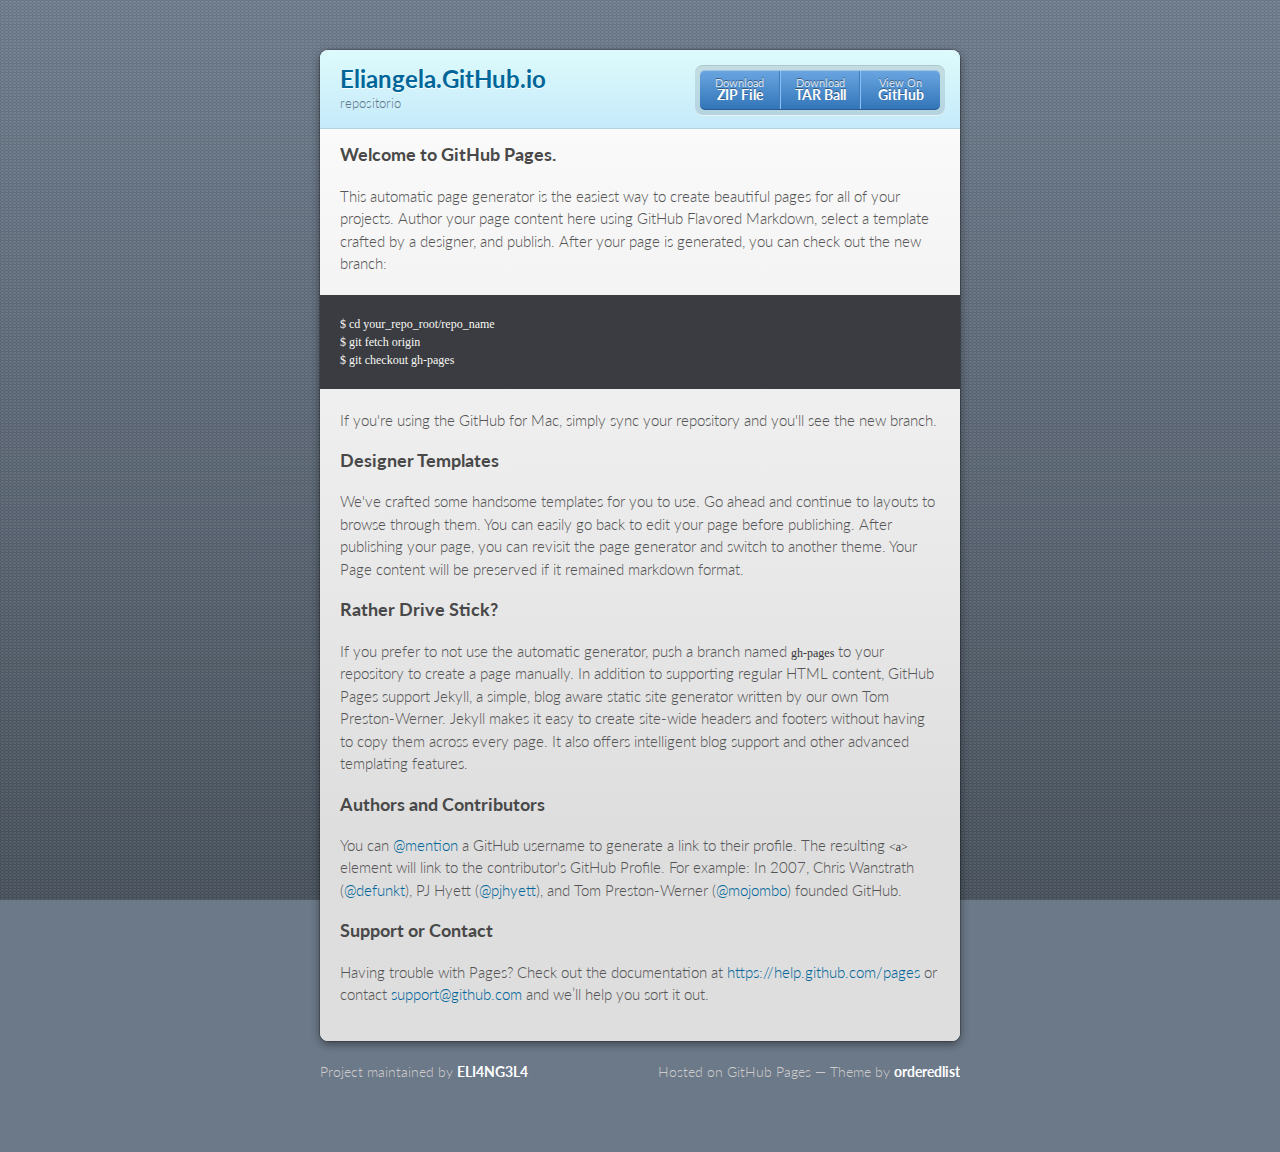
==== index.html @ 1dc60b2e "Create gh-pages branch via GitHub" ====
<!doctype html>
<html>
  <head>
    <meta charset="utf-8">
    <meta http-equiv="X-UA-Compatible" content="chrome=1">
    <title>Eliangela.GitHub.io by ELI4NG3L4</title>

    <link rel="stylesheet" href="stylesheets/styles.css">
    <link rel="stylesheet" href="stylesheets/pygment_trac.css">
    <script src="javascripts/scale.fix.js"></script>
    <meta name="viewport" content="width=device-width, initial-scale=1, user-scalable=no">

    <!--[if lt IE 9]>
    <script src="//html5shiv.googlecode.com/svn/trunk/html5.js"></script>
    <![endif]-->
  </head>
  <body>
    <div class="wrapper">
      <header>
        <h1>Eliangela.GitHub.io</h1>
        <p>repositorio</p>
        <p class="view"><a href="https://github.com/ELI4NG3L4/eliangela.github.io">View the Project on GitHub <small>ELI4NG3L4/eliangela.github.io</small></a></p>
        <ul>
          <li><a href="https://github.com/ELI4NG3L4/eliangela.github.io/zipball/master">Download <strong>ZIP File</strong></a></li>
          <li><a href="https://github.com/ELI4NG3L4/eliangela.github.io/tarball/master">Download <strong>TAR Ball</strong></a></li>
          <li><a href="https://github.com/ELI4NG3L4/eliangela.github.io">View On <strong>GitHub</strong></a></li>
        </ul>
      </header>
      <section>
        <h3>
<a id="welcome-to-github-pages" class="anchor" href="#welcome-to-github-pages" aria-hidden="true"><span class="octicon octicon-link"></span></a>Welcome to GitHub Pages.</h3>

<p>This automatic page generator is the easiest way to create beautiful pages for all of your projects. Author your page content here using GitHub Flavored Markdown, select a template crafted by a designer, and publish. After your page is generated, you can check out the new branch:</p>

<pre><code>$ cd your_repo_root/repo_name
$ git fetch origin
$ git checkout gh-pages
</code></pre>

<p>If you're using the GitHub for Mac, simply sync your repository and you'll see the new branch.</p>

<h3>
<a id="designer-templates" class="anchor" href="#designer-templates" aria-hidden="true"><span class="octicon octicon-link"></span></a>Designer Templates</h3>

<p>We've crafted some handsome templates for you to use. Go ahead and continue to layouts to browse through them. You can easily go back to edit your page before publishing. After publishing your page, you can revisit the page generator and switch to another theme. Your Page content will be preserved if it remained markdown format.</p>

<h3>
<a id="rather-drive-stick" class="anchor" href="#rather-drive-stick" aria-hidden="true"><span class="octicon octicon-link"></span></a>Rather Drive Stick?</h3>

<p>If you prefer to not use the automatic generator, push a branch named <code>gh-pages</code> to your repository to create a page manually. In addition to supporting regular HTML content, GitHub Pages support Jekyll, a simple, blog aware static site generator written by our own Tom Preston-Werner. Jekyll makes it easy to create site-wide headers and footers without having to copy them across every page. It also offers intelligent blog support and other advanced templating features.</p>

<h3>
<a id="authors-and-contributors" class="anchor" href="#authors-and-contributors" aria-hidden="true"><span class="octicon octicon-link"></span></a>Authors and Contributors</h3>

<p>You can <a href="https://github.com/blog/821" class="user-mention">@mention</a> a GitHub username to generate a link to their profile. The resulting <code>&lt;a&gt;</code> element will link to the contributor's GitHub Profile. For example: In 2007, Chris Wanstrath (<a href="https://github.com/defunkt" class="user-mention">@defunkt</a>), PJ Hyett (<a href="https://github.com/pjhyett" class="user-mention">@pjhyett</a>), and Tom Preston-Werner (<a href="https://github.com/mojombo" class="user-mention">@mojombo</a>) founded GitHub.</p>

<h3>
<a id="support-or-contact" class="anchor" href="#support-or-contact" aria-hidden="true"><span class="octicon octicon-link"></span></a>Support or Contact</h3>

<p>Having trouble with Pages? Check out the documentation at <a href="https://help.github.com/pages">https://help.github.com/pages</a> or contact <a href="mailto:support@github.com">support@github.com</a> and we’ll help you sort it out.</p>
      </section>
    </div>
    <footer>
      <p>Project maintained by <a href="https://github.com/ELI4NG3L4">ELI4NG3L4</a></p>
      <p>Hosted on GitHub Pages &mdash; Theme by <a href="https://github.com/orderedlist">orderedlist</a></p>
    </footer>
    <!--[if !IE]><script>fixScale(document);</script><![endif]-->
    
  </body>
</html>
---- stylesheets/styles.css ----
@import url(https://fonts.googleapis.com/css?family=Lato:300italic,700italic,300,700);
html {
  background: #6C7989;
  background: #6c7989 -webkit-gradient(linear, 50% 0%, 50% 100%, color-stop(0%, #6c7989), color-stop(100%, #434b55)) fixed;
  background: #6c7989 -webkit-linear-gradient(#6c7989, #434b55) fixed;
  background: #6c7989 -moz-linear-gradient(#6c7989, #434b55) fixed;
  background: #6c7989 -o-linear-gradient(#6c7989, #434b55) fixed;
  background: #6c7989 -ms-linear-gradient(#6c7989, #434b55) fixed;
  background: #6c7989 linear-gradient(#6c7989, #434b55) fixed;
}

body {
  padding: 50px 0;
  margin: 0;
  font: 14px/1.5 Lato, "Helvetica Neue", Helvetica, Arial, sans-serif;
  color: #555;
  font-weight: 300;
  background: url('[data-uri]') fixed;
}

.wrapper {
  width: 640px;
  margin: 0 auto;
  background: #DEDEDE;
  -webkit-border-radius: 8px;
  -moz-border-radius: 8px;
  -ms-border-radius: 8px;
  -o-border-radius: 8px;
  border-radius: 8px;
  -webkit-box-shadow: rgba(0, 0, 0, 0.2) 0 0 0 1px, rgba(0, 0, 0, 0.45) 0 3px 10px;
  -moz-box-shadow: rgba(0, 0, 0, 0.2) 0 0 0 1px, rgba(0, 0, 0, 0.45) 0 3px 10px;
  box-shadow: rgba(0, 0, 0, 0.2) 0 0 0 1px, rgba(0, 0, 0, 0.45) 0 3px 10px;
}

header, section, footer {
  display: block;
}

a {
  color: #069;
  text-decoration: none;
}

p {
  margin: 0 0 20px;
  padding: 0;
}

strong {
  color: #222;
  font-weight: 700;
}

header {
  -webkit-border-radius: 8px 8px 0 0;
  -moz-border-radius: 8px 8px 0 0;
  -ms-border-radius: 8px 8px 0 0;
  -o-border-radius: 8px 8px 0 0;
  border-radius: 8px 8px 0 0;
  background: #C6EAFA;
  background: -webkit-gradient(linear, 50% 0%, 50% 100%, color-stop(0%, #ddfbfc), color-stop(100%, #c6eafa));
  background: -webkit-linear-gradient(#ddfbfc, #c6eafa);
  background: -moz-linear-gradient(#ddfbfc, #c6eafa);
  background: -o-linear-gradient(#ddfbfc, #c6eafa);
  background: -ms-linear-gradient(#ddfbfc, #c6eafa);
  background: linear-gradient(#ddfbfc, #c6eafa);
  position: relative;
  padding: 15px 20px;
  border-bottom: 1px solid #B2D2E1;
}
header h1 {
  margin: 0;
  padding: 0;
  font-size: 24px;
  line-height: 1.2;
  color: #069;
  text-shadow: rgba(255, 255, 255, 0.9) 0 1px 0;
}
header.without-description h1 {
  margin: 10px 0;
}
header p {
  margin: 0;
  color: #61778B;
  width: 300px;
  font-size: 13px;
}
header p.view {
  display: none;
  font-weight: 700;
  text-shadow: rgba(255, 255, 255, 0.9) 0 1px 0;
  -webkit-font-smoothing: antialiased;
}
header p.view a {
  color: #06c;
}
header p.view small {
  font-weight: 400;
}
header ul {
  margin: 0;
  padding: 0;
  list-style: none;
  position: absolute;
  z-index: 1;
  right: 20px;
  top: 20px;
  height: 38px;
  padding: 1px 0;
  background: #5198DF;
  background: -webkit-gradient(linear, 50% 0%, 50% 100%, color-stop(0%, #77b9fb), color-stop(100%, #3782cd));
  background: -webkit-linear-gradient(#77b9fb, #3782cd);
  background: -moz-linear-gradient(#77b9fb, #3782cd);
  background: -o-linear-gradient(#77b9fb, #3782cd);
  background: -ms-linear-gradient(#77b9fb, #3782cd);
  background: linear-gradient(#77b9fb, #3782cd);
  border-radius: 5px;
  -webkit-box-shadow: inset rgba(255, 255, 255, 0.45) 0 1px 0, inset rgba(0, 0, 0, 0.2) 0 -1px 0;
  -moz-box-shadow: inset rgba(255, 255, 255, 0.45) 0 1px 0, inset rgba(0, 0, 0, 0.2) 0 -1px 0;
  box-shadow: inset rgba(255, 255, 255, 0.45) 0 1px 0, inset rgba(0, 0, 0, 0.2) 0 -1px 0;
  width: auto;
}
header ul:before {
  content: '';
  position: absolute;
  z-index: -1;
  left: -5px;
  top: -4px;
  right: -5px;
  bottom: -6px;
  background: rgba(0, 0, 0, 0.1);
  -webkit-border-radius: 8px;
  -moz-border-radius: 8px;
  -ms-border-radius: 8px;
  -o-border-radius: 8px;
  border-radius: 8px;
  -webkit-box-shadow: rgba(0, 0, 0, 0.2) 0 -1px 0, inset rgba(255, 255, 255, 0.7) 0 -1px 0;
  -moz-box-shadow: rgba(0, 0, 0, 0.2) 0 -1px 0, inset rgba(255, 255, 255, 0.7) 0 -1px 0;
  box-shadow: rgba(0, 0, 0, 0.2) 0 -1px 0, inset rgba(255, 255, 255, 0.7) 0 -1px 0;
}
header ul li {
  width: 79px;
  float: left;
  border-right: 1px solid #3A7CBE;
  height: 38px;
}
header ul li.single {
  border: none;
}
header ul li + li {
  width: 78px;
  border-left: 1px solid #8BBEF3;
}
header ul li + li + li {
  border-right: none;
  width: 79px;
}
header ul a {
  line-height: 1;
  font-size: 11px;
  color: #fff;
  color: rgba(255, 255, 255, 0.8);
  display: block;
  text-align: center;
  font-weight: 400;
  padding-top: 6px;
  height: 40px;
  text-shadow: rgba(0, 0, 0, 0.4) 0 -1px 0;
}
header ul a strong {
  font-size: 14px;
  display: block;
  color: #fff;
  -webkit-font-smoothing: antialiased;
}

section {
  padding: 15px 20px;
  font-size: 15px;
  border-top: 1px solid #fff;
  background: -webkit-gradient(linear, 50% 0%, 50% 700, color-stop(0%, #fafafa), color-stop(100%, #dedede));
  background: -webkit-linear-gradient(#fafafa, #dedede 700px);
  background: -moz-linear-gradient(#fafafa, #dedede 700px);
  background: -o-linear-gradient(#fafafa, #dedede 700px);
  background: -ms-linear-gradient(#fafafa, #dedede 700px);
  background: linear-gradient(#fafafa, #dedede 700px);
  -webkit-border-radius: 0 0 8px 8px;
  -moz-border-radius: 0 0 8px 8px;
  -ms-border-radius: 0 0 8px 8px;
  -o-border-radius: 0 0 8px 8px;
  border-radius: 0 0 8px 8px;
  position: relative;
}

h1, h2, h3, h4, h5, h6 {
  color: #222;
  padding: 0;
  margin: 0 0 20px;
  line-height: 1.2;
}

p, ul, ol, table, pre, dl {
  margin: 0 0 20px;
}

h1, h2, h3 {
  line-height: 1.1;
}

h1 {
  font-size: 28px;
}

h2 {
  color: #393939;
}

h3, h4, h5, h6 {
  color: #494949;
}

blockquote {
  margin: 0 -20px 20px;
  padding: 15px 20px 1px 40px;
  font-style: italic;
  background: #ccc;
  background: rgba(0, 0, 0, 0.06);
  color: #222;
}

img {
  max-width: 100%;
}

code, pre {
  font-family: Monaco, Bitstream Vera Sans Mono, Lucida Console, Terminal;
  color: #333;
  font-size: 12px;
  overflow-x: auto;
}

pre {
  padding: 20px;
  background: #3A3C42;
  color: #f8f8f2;
  margin: 0 -20px 20px;
}
pre code {
  color: #f8f8f2;
}
li pre {
  margin-left: -60px;
  padding-left: 60px;
}

table {
  width: 100%;
  border-collapse: collapse;
}

th, td {
  text-align: left;
  padding: 5px 10px;
  border-bottom: 1px solid #aaa;
}

dt {
  color: #222;
  font-weight: 700;
}

th {
  color: #222;
}

small {
  font-size: 11px;
}

hr {
  border: 0;
  background: #aaa;
  height: 1px;
  margin: 0 0 20px;
}

footer {
  width: 640px;
  margin: 0 auto;
  padding: 20px 0 0;
  color: #ccc;
  overflow: hidden;
}
footer a {
  color: #fff;
  font-weight: bold;
}
footer p {
  float: left;
}
footer p + p {
  float: right;
}

@media print, screen and (max-width: 740px) {
  body {
    padding: 0;
  }

  .wrapper {
    -webkit-border-radius: 0;
    -moz-border-radius: 0;
    -ms-border-radius: 0;
    -o-border-radius: 0;
    border-radius: 0;
    -webkit-box-shadow: none;
    -moz-box-shadow: none;
    box-shadow: none;
    width: 100%;
  }

  footer {
    -webkit-border-radius: 0;
    -moz-border-radius: 0;
    -ms-border-radius: 0;
    -o-border-radius: 0;
    border-radius: 0;
    padding: 20px;
    width: auto;
  }
  footer p {
    float: none;
    margin: 0;
  }
  footer p + p {
    float: none;
  }
}
@media print, screen and (max-width:580px) {
  header ul {
    display: none;
  }

  header p.view {
    display: block;
  }

  header p {
    width: 100%;
  }
}
@media print {
  header p.view a small:before {
    content: 'at http://github.com/';
  }
}
---- stylesheets/pygment_trac.css ----
.highlight .hll { background-color: #49483e }
.highlight  { background: #3A3C42; color: #f8f8f2 }
.highlight .c { color: #75715e } /* Comment */
.highlight .err { color: #960050; background-color: #1e0010 } /* Error */
.highlight .k { color: #66d9ef } /* Keyword */
.highlight .l { color: #ae81ff } /* Literal */
.highlight .n { color: #f8f8f2 } /* Name */
.highlight .o { color: #f92672 } /* Operator */
.highlight .p { color: #f8f8f2 } /* Punctuation */
.highlight .cm { color: #75715e } /* Comment.Multiline */
.highlight .cp { color: #75715e } /* Comment.Preproc */
.highlight .c1 { color: #75715e } /* Comment.Single */
.highlight .cs { color: #75715e } /* Comment.Special */
.highlight .ge { font-style: italic } /* Generic.Emph */
.highlight .gs { font-weight: bold } /* Generic.Strong */
.highlight .kc { color: #66d9ef } /* Keyword.Constant */
.highlight .kd { color: #66d9ef } /* Keyword.Declaration */
.highlight .kn { color: #f92672 } /* Keyword.Namespace */
.highlight .kp { color: #66d9ef } /* Keyword.Pseudo */
.highlight .kr { color: #66d9ef } /* Keyword.Reserved */
.highlight .kt { color: #66d9ef } /* Keyword.Type */
.highlight .ld { color: #e6db74 } /* Literal.Date */
.highlight .m { color: #ae81ff } /* Literal.Number */
.highlight .s { color: #e6db74 } /* Literal.String */
.highlight .na { color: #a6e22e } /* Name.Attribute */
.highlight .nb { color: #f8f8f2 } /* Name.Builtin */
.highlight .nc { color: #a6e22e } /* Name.Class */
.highlight .no { color: #66d9ef } /* Name.Constant */
.highlight .nd { color: #a6e22e } /* Name.Decorator */
.highlight .ni { color: #f8f8f2 } /* Name.Entity */
.highlight .ne { color: #a6e22e } /* Name.Exception */
.highlight .nf { color: #a6e22e } /* Name.Function */
.highlight .nl { color: #f8f8f2 } /* Name.Label */
.highlight .nn { color: #f8f8f2 } /* Name.Namespace */
.highlight .nx { color: #a6e22e } /* Name.Other */
.highlight .py { color: #f8f8f2 } /* Name.Property */
.highlight .nt { color: #f92672 } /* Name.Tag */
.highlight .nv { color: #f8f8f2 } /* Name.Variable */
.highlight .ow { color: #f92672 } /* Operator.Word */
.highlight .w { color: #f8f8f2 } /* Text.Whitespace */
.highlight .mf { color: #ae81ff } /* Literal.Number.Float */
.highlight .mh { color: #ae81ff } /* Literal.Number.Hex */
.highlight .mi { color: #ae81ff } /* Literal.Number.Integer */
.highlight .mo { color: #ae81ff } /* Literal.Number.Oct */
.highlight .sb { color: #e6db74 } /* Literal.String.Backtick */
.highlight .sc { color: #e6db74 } /* Literal.String.Char */
.highlight .sd { color: #e6db74 } /* Literal.String.Doc */
.highlight .s2 { color: #e6db74 } /* Literal.String.Double */
.highlight .se { color: #ae81ff } /* Literal.String.Escape */
.highlight .sh { color: #e6db74 } /* Literal.String.Heredoc */
.highlight .si { color: #e6db74 } /* Literal.String.Interpol */
.highlight .sx { color: #e6db74 } /* Literal.String.Other */
.highlight .sr { color: #e6db74 } /* Literal.String.Regex */
.highlight .s1 { color: #e6db74 } /* Literal.String.Single */
.highlight .ss { color: #e6db74 } /* Literal.String.Symbol */
.highlight .bp { color: #f8f8f2 } /* Name.Builtin.Pseudo */
.highlight .vc { color: #f8f8f2 } /* Name.Variable.Class */
.highlight .vg { color: #f8f8f2 } /* Name.Variable.Global */
.highlight .vi { color: #f8f8f2 } /* Name.Variable.Instance */
.highlight .il { color: #ae81ff } /* Literal.Number.Integer.Long */
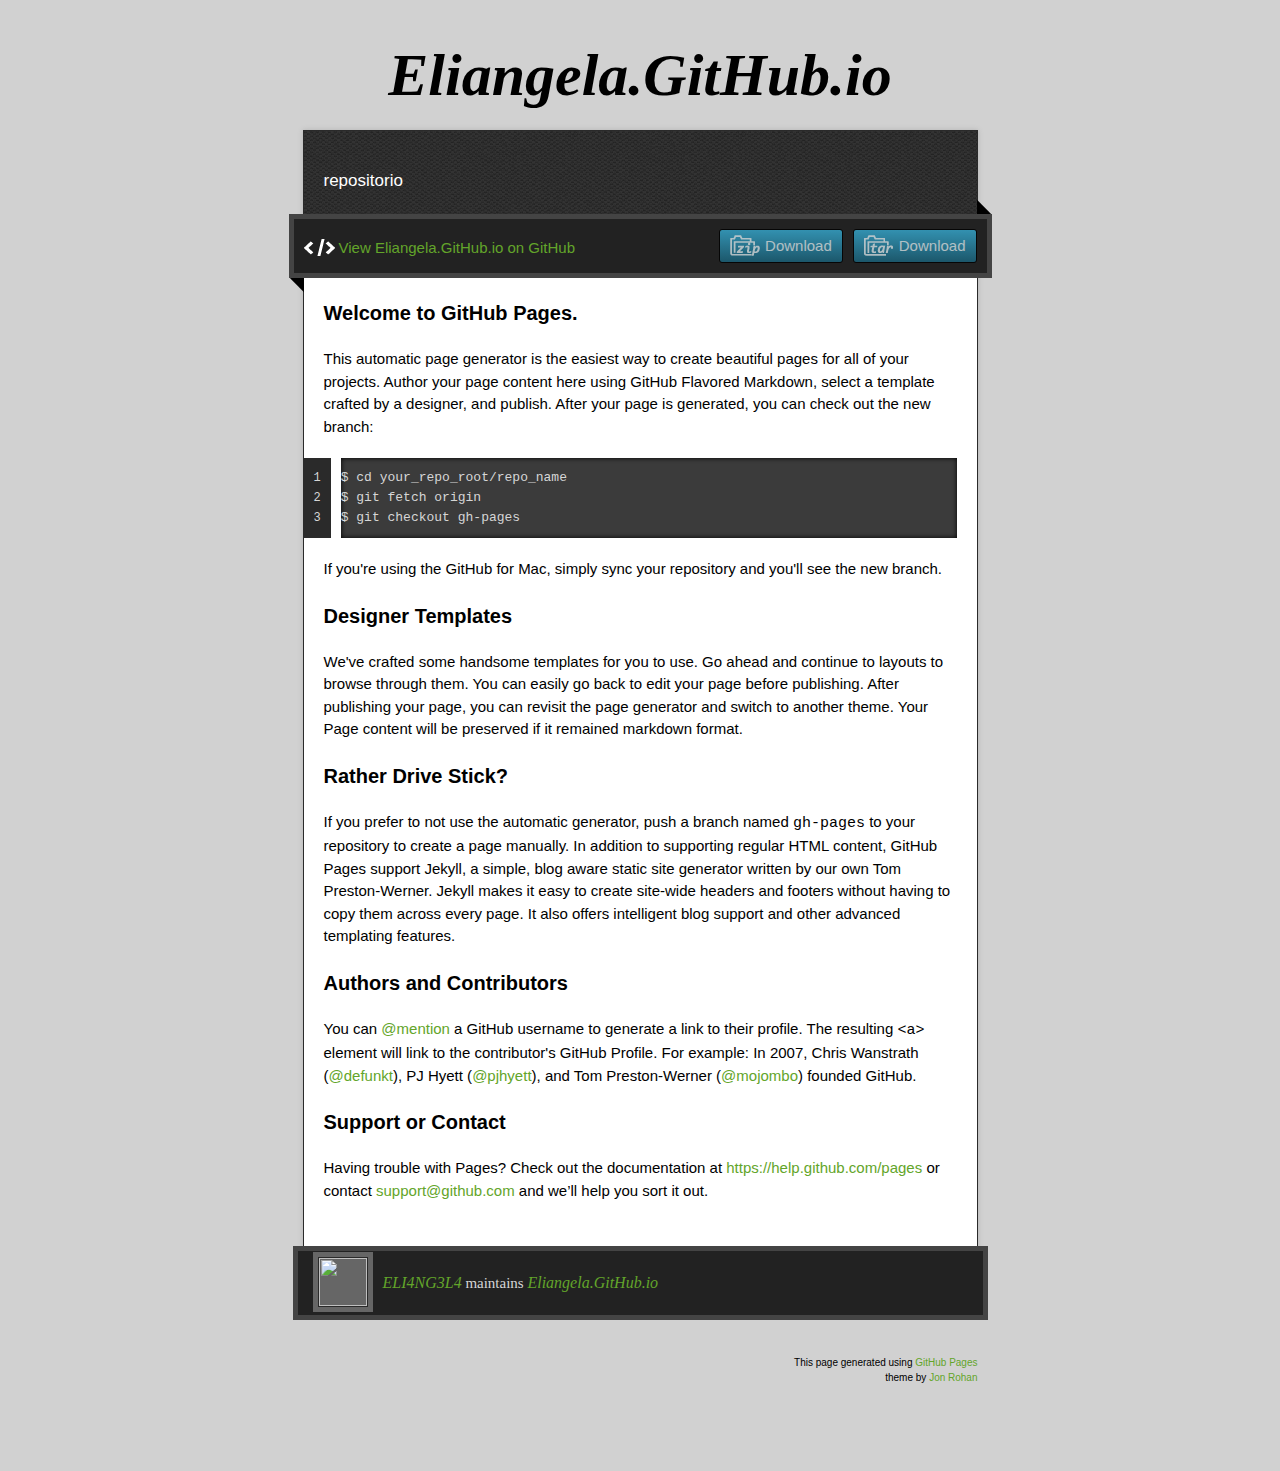
==== commit b066d5a2: "Create gh-pages branch via GitHub" ====
--- a/index.html
+++ b/index.html
@@ -1,33 +1,42 @@
 <!doctype html>
+<!-- The Time Machine GitHub pages theme was designed and developed by Jon Rohan, on Feb 7, 2012. -->
+<!-- Follow him for fun. http://twitter.com/jonrohan. Tail his code on http://github.com/jonrohan -->
 <html>
-  <head>
-    <meta charset="utf-8">
-    <meta http-equiv="X-UA-Compatible" content="chrome=1">
-    <title>Eliangela.GitHub.io by ELI4NG3L4</title>
+<head>
+  <meta charset="utf-8">
+  <meta http-equiv="X-UA-Compatible" content="IE=edge,chrome=1">
 
-    <link rel="stylesheet" href="stylesheets/styles.css">
-    <link rel="stylesheet" href="stylesheets/pygment_trac.css">
-    <script src="javascripts/scale.fix.js"></script>
-    <meta name="viewport" content="width=device-width, initial-scale=1, user-scalable=no">
+  <link rel="stylesheet" href="stylesheets/stylesheet.css" media="screen">
+  <link rel="stylesheet" href="stylesheets/pygment_trac.css">
+  <script type="text/javascript" src="https://ajax.googleapis.com/ajax/libs/jquery/1.7.1/jquery.min.js"></script>
+  <script type="text/javascript" src="javascripts/script.js"></script>
 
-    <!--[if lt IE 9]>
-    <script src="//html5shiv.googlecode.com/svn/trunk/html5.js"></script>
-    <![endif]-->
-  </head>
-  <body>
-    <div class="wrapper">
-      <header>
-        <h1>Eliangela.GitHub.io</h1>
-        <p>repositorio</p>
-        <p class="view"><a href="https://github.com/ELI4NG3L4/eliangela.github.io">View the Project on GitHub <small>ELI4NG3L4/eliangela.github.io</small></a></p>
-        <ul>
-          <li><a href="https://github.com/ELI4NG3L4/eliangela.github.io/zipball/master">Download <strong>ZIP File</strong></a></li>
-          <li><a href="https://github.com/ELI4NG3L4/eliangela.github.io/tarball/master">Download <strong>TAR Ball</strong></a></li>
-          <li><a href="https://github.com/ELI4NG3L4/eliangela.github.io">View On <strong>GitHub</strong></a></li>
-        </ul>
-      </header>
-      <section>
-        <h3>
+  <title>Eliangela.GitHub.io</title>
+  <meta name="description" content="repositorio">
+
+  <meta name="viewport" content="width=device-width,initial-scale=1">
+
+</head>
+
+<body>
+
+  <div class="wrapper">
+    <header>
+      <h1 class="title">Eliangela.GitHub.io</h1>
+    </header>
+    <div id="container">
+      <p class="tagline">repositorio</p>
+      <div id="main" role="main">
+        <div class="download-bar">
+        <div class="inner">
+          <a href="https://github.com/ELI4NG3L4/eliangela.github.io/tarball/master" class="download-button tar"><span>Download</span></a>
+          <a href="https://github.com/ELI4NG3L4/eliangela.github.io/zipball/master" class="download-button zip"><span>Download</span></a>
+          <a href="https://github.com/ELI4NG3L4/eliangela.github.io" class="code">View Eliangela.GitHub.io on GitHub</a>
+        </div>
+        <span class="blc"></span><span class="trc"></span>
+        </div>
+        <article class="markdown-body">
+          <h3>
 <a id="welcome-to-github-pages" class="anchor" href="#welcome-to-github-pages" aria-hidden="true"><span class="octicon octicon-link"></span></a>Welcome to GitHub Pages.</h3>
 
 <p>This automatic page generator is the easiest way to create beautiful pages for all of your projects. Author your page content here using GitHub Flavored Markdown, select a template crafted by a designer, and publish. After your page is generated, you can check out the new branch:</p>
@@ -58,13 +67,26 @@
 <a id="support-or-contact" class="anchor" href="#support-or-contact" aria-hidden="true"><span class="octicon octicon-link"></span></a>Support or Contact</h3>
 
 <p>Having trouble with Pages? Check out the documentation at <a href="https://help.github.com/pages">https://help.github.com/pages</a> or contact <a href="mailto:support@github.com">support@github.com</a> and we’ll help you sort it out.</p>
-      </section>
+        </article>
+      </div>
     </div>
     <footer>
-      <p>Project maintained by <a href="https://github.com/ELI4NG3L4">ELI4NG3L4</a></p>
-      <p>Hosted on GitHub Pages &mdash; Theme by <a href="https://github.com/orderedlist">orderedlist</a></p>
+      <div class="owner">
+      <p><a href="https://github.com/ELI4NG3L4" class="avatar"><img src="https://avatars3.githubusercontent.com/u/10177387?v=3&amp;s=60" width="48" height="48"></a> <a href="https://github.com/ELI4NG3L4">ELI4NG3L4</a> maintains <a href="https://github.com/ELI4NG3L4/eliangela.github.io">Eliangela.GitHub.io</a></p>
+
+
+      </div>
+      <div class="creds">
+        <small>This page generated using <a href="http://pages.github.com/">GitHub Pages</a><br>theme by <a href="https://twitter.com/jonrohan/">Jon Rohan</a></small>
+      </div>
     </footer>
-    <!--[if !IE]><script>fixScale(document);</script><![endif]-->
-    
-  </body>
-</html>+  </div>
+  <div class="current-section">
+    <a href="#top">Scroll to top</a>
+    <a href="https://github.com/ELI4NG3L4/eliangela.github.io/tarball/master" class="tar">tar</a><a href="https://github.com/ELI4NG3L4/eliangela.github.io/zipball/master" class="zip">zip</a><a href="" class="code">source code</a>
+    <p class="name"></p>
+  </div>
+
+  
+</body>
+</html>
--- a/stylesheets/stylesheet.css
+++ b/stylesheets/stylesheet.css
@@ -0,0 +1,966 @@
+/*! normalize.css v3.0.0 | MIT License | git.io/normalize */
+
+/**
+ * 1. Set default font family to sans-serif.
+ * 2. Prevent iOS text size adjust after orientation change, without disabling
+ *    user zoom.
+ */
+
+html {
+  font-family: sans-serif; /* 1 */
+  -ms-text-size-adjust: 100%; /* 2 */
+  -webkit-text-size-adjust: 100%; /* 2 */
+}
+
+/**
+ * Remove default margin.
+ */
+
+body {
+  margin: 0;
+}
+
+/* HTML5 display definitions
+   ========================================================================== */
+
+/**
+ * Correct `block` display not defined for any HTML5 element in IE 8/9.
+ * Correct `block` display not defined for `details` or `summary` in IE 10/11 and Firefox.
+ * Correct `block` display not defined for `main` in IE 11.
+ */
+
+article,
+aside,
+details,
+figcaption,
+figure,
+footer,
+header,
+hgroup,
+main,
+nav,
+section,
+summary {
+  display: block;
+}
+
+/**
+ * 1. Correct `inline-block` display not defined in IE 8/9.
+ * 2. Normalize vertical alignment of `progress` in Chrome, Firefox, and Opera.
+ */
+
+audio,
+canvas,
+progress,
+video {
+  display: inline-block; /* 1 */
+  vertical-align: baseline; /* 2 */
+}
+
+/**
+ * Prevent modern browsers from displaying `audio` without controls.
+ * Remove excess height in iOS 5 devices.
+ */
+
+audio:not([controls]) {
+  display: none;
+  height: 0;
+}
+
+/**
+ * Address `[hidden]` styling not present in IE 8/9/10.
+ * Hide the `template` element in IE 8/9/11, Safari, and Firefox < 22.
+ */
+
+[hidden],
+template {
+  display: none;
+}
+
+/* Links
+   ========================================================================== */
+
+/**
+ * Remove the gray background color from active links in IE 10.
+ */
+
+a {
+  background: transparent;
+}
+
+/**
+ * Improve readability when focused and also mouse hovered in all browsers.
+ */
+
+a:active,
+a:hover {
+  outline: 0;
+}
+
+/* Text-level semantics
+   ========================================================================== */
+
+/**
+ * Address styling not present in IE 8/9/10/11, Safari, and Chrome.
+ */
+
+abbr[title] {
+  border-bottom: 1px dotted;
+}
+
+/**
+ * Address style set to `bolder` in Firefox 4+, Safari, and Chrome.
+ */
+
+b,
+strong {
+  font-weight: bold;
+}
+
+/**
+ * Address styling not present in Safari and Chrome.
+ */
+
+dfn {
+  font-style: italic;
+}
+
+/**
+ * Address variable `h1` font-size and margin within `section` and `article`
+ * contexts in Firefox 4+, Safari, and Chrome.
+ */
+
+h1 {
+  font-size: 2em;
+  margin: 0.67em 0;
+}
+
+/**
+ * Address styling not present in IE 8/9.
+ */
+
+mark {
+  background: #ff0;
+  color: #000;
+}
+
+/**
+ * Address inconsistent and variable font size in all browsers.
+ */
+
+small {
+  font-size: 80%;
+}
+
+/**
+ * Prevent `sub` and `sup` affecting `line-height` in all browsers.
+ */
+
+sub,
+sup {
+  font-size: 75%;
+  line-height: 0;
+  position: relative;
+  vertical-align: baseline;
+}
+
+sup {
+  top: -0.5em;
+}
+
+sub {
+  bottom: -0.25em;
+}
+
+/* Embedded content
+   ========================================================================== */
+
+/**
+ * Remove border when inside `a` element in IE 8/9/10.
+ */
+
+img {
+  border: 0;
+}
+
+/**
+ * Correct overflow not hidden in IE 9/10/11.
+ */
+
+svg:not(:root) {
+  overflow: hidden;
+}
+
+/* Grouping content
+   ========================================================================== */
+
+/**
+ * Address margin not present in IE 8/9 and Safari.
+ */
+
+figure {
+  margin: 1em 40px;
+}
+
+/**
+ * Address differences between Firefox and other browsers.
+ */
+
+hr {
+  -moz-box-sizing: content-box;
+  box-sizing: content-box;
+  height: 0;
+}
+
+/**
+ * Contain overflow in all browsers.
+ */
+
+pre {
+  overflow: auto;
+}
+
+/**
+ * Address odd `em`-unit font size rendering in all browsers.
+ */
+
+code,
+kbd,
+pre,
+samp {
+  font-family: monospace, monospace;
+  font-size: 1em;
+}
+
+/* Forms
+   ========================================================================== */
+
+/**
+ * Known limitation: by default, Chrome and Safari on OS X allow very limited
+ * styling of `select`, unless a `border` property is set.
+ */
+
+/**
+ * 1. Correct color not being inherited.
+ *    Known issue: affects color of disabled elements.
+ * 2. Correct font properties not being inherited.
+ * 3. Address margins set differently in Firefox 4+, Safari, and Chrome.
+ */
+
+button,
+input,
+optgroup,
+select,
+textarea {
+  color: inherit; /* 1 */
+  font: inherit; /* 2 */
+  margin: 0; /* 3 */
+}
+
+/**
+ * Address `overflow` set to `hidden` in IE 8/9/10/11.
+ */
+
+button {
+  overflow: visible;
+}
+
+/**
+ * Address inconsistent `text-transform` inheritance for `button` and `select`.
+ * All other form control elements do not inherit `text-transform` values.
+ * Correct `button` style inheritance in Firefox, IE 8/9/10/11, and Opera.
+ * Correct `select` style inheritance in Firefox.
+ */
+
+button,
+select {
+  text-transform: none;
+}
+
+/**
+ * 1. Avoid the WebKit bug in Android 4.0.* where (2) destroys native `audio`
+ *    and `video` controls.
+ * 2. Correct inability to style clickable `input` types in iOS.
+ * 3. Improve usability and consistency of cursor style between image-type
+ *    `input` and others.
+ */
+
+button,
+html input[type="button"], /* 1 */
+input[type="reset"],
+input[type="submit"] {
+  -webkit-appearance: button; /* 2 */
+  cursor: pointer; /* 3 */
+}
+
+/**
+ * Re-set default cursor for disabled elements.
+ */
+
+button[disabled],
+html input[disabled] {
+  cursor: default;
+}
+
+/**
+ * Remove inner padding and border in Firefox 4+.
+ */
+
+button::-moz-focus-inner,
+input::-moz-focus-inner {
+  border: 0;
+  padding: 0;
+}
+
+/**
+ * Address Firefox 4+ setting `line-height` on `input` using `!important` in
+ * the UA stylesheet.
+ */
+
+input {
+  line-height: normal;
+}
+
+/**
+ * It's recommended that you don't attempt to style these elements.
+ * Firefox's implementation doesn't respect box-sizing, padding, or width.
+ *
+ * 1. Address box sizing set to `content-box` in IE 8/9/10.
+ * 2. Remove excess padding in IE 8/9/10.
+ */
+
+input[type="checkbox"],
+input[type="radio"] {
+  box-sizing: border-box; /* 1 */
+  padding: 0; /* 2 */
+}
+
+/**
+ * Fix the cursor style for Chrome's increment/decrement buttons. For certain
+ * `font-size` values of the `input`, it causes the cursor style of the
+ * decrement button to change from `default` to `text`.
+ */
+
+input[type="number"]::-webkit-inner-spin-button,
+input[type="number"]::-webkit-outer-spin-button {
+  height: auto;
+}
+
+/**
+ * 1. Address `appearance` set to `searchfield` in Safari and Chrome.
+ * 2. Address `box-sizing` set to `border-box` in Safari and Chrome
+ *    (include `-moz` to future-proof).
+ */
+
+input[type="search"] {
+  -webkit-appearance: textfield; /* 1 */
+  -moz-box-sizing: content-box;
+  -webkit-box-sizing: content-box; /* 2 */
+  box-sizing: content-box;
+}
+
+/**
+ * Remove inner padding and search cancel button in Safari and Chrome on OS X.
+ * Safari (but not Chrome) clips the cancel button when the search input has
+ * padding (and `textfield` appearance).
+ */
+
+input[type="search"]::-webkit-search-cancel-button,
+input[type="search"]::-webkit-search-decoration {
+  -webkit-appearance: none;
+}
+
+/**
+ * Define consistent border, margin, and padding.
+ */
+
+fieldset {
+  border: 1px solid #c0c0c0;
+  margin: 0 2px;
+  padding: 0.35em 0.625em 0.75em;
+}
+
+/**
+ * 1. Correct `color` not being inherited in IE 8/9/10/11.
+ * 2. Remove padding so people aren't caught out if they zero out fieldsets.
+ */
+
+legend {
+  border: 0; /* 1 */
+  padding: 0; /* 2 */
+}
+
+/**
+ * Remove default vertical scrollbar in IE 8/9/10/11.
+ */
+
+textarea {
+  overflow: auto;
+}
+
+/**
+ * Don't inherit the `font-weight` (applied by a rule above).
+ * NOTE: the default cannot safely be changed in Chrome and Safari on OS X.
+ */
+
+optgroup {
+  font-weight: bold;
+}
+
+/* Tables
+   ========================================================================== */
+
+/**
+ * Remove most spacing between table cells.
+ */
+
+table {
+  border-collapse: collapse;
+  border-spacing: 0;
+}
+
+td,
+th {
+  padding: 0;
+}
+
+
+/* Style */
+
+body {
+  font-size: 15px;
+  font-family: Arial, Arial, Helvetica, sans-serif;
+  line-height: 1.5;
+  background: #D1D1D1;
+}
+
+a {
+  color: #63a52a;
+  text-decoration: none;
+  transition: opacity ease-in-out 0.3s;
+  -webkit-transition: opacity ease-in-out 0.3s;  /* Safari <=6.1, Android <= 4.3 */
+}
+
+a:hover {
+  text-decoration: underline;
+  color: #90D355;
+}
+
+h1.title {
+  margin: 30px 20px 10px;
+  font-size: 60px;
+  font-weight: bold;
+  font-style: italic;
+  font-family:Georgia, serif;
+  text-align: center;
+}
+
+.wrapper {
+  width: 675px;
+  margin: 0 auto;
+}
+
+#container {
+  border: 1px solid #2a2a2a;
+  background: #ddd url(../images/pattern.png);
+  box-shadow: 0 0 5px #b1b1b1;
+}
+
+p.tagline {
+  padding: 20px 20px 0;
+  color: #fff;
+  font-size: 17px;
+}
+
+#main {
+  margin-top: 20px;
+  padding: 0 20px 90px;
+  background-color: #fff;
+}
+
+.download-bar {
+  background: #222;
+  border: 5px solid #444;
+  padding: 10px;
+  margin: 0 -35px 20px;
+  position: relative;
+}
+
+.download-bar .inner {
+  overflow: hidden;
+}
+
+.download-bar .watch-fork iframe {
+  display: block;
+  float: left;
+  border-right: 1px solid #ddd;
+  padding-right: 5px;
+}
+.download-bar .watch-fork iframe.last {
+  border-right: 0 none;
+  padding-right: 0;
+  padding-left: 5px;
+  border-left: 1px solid #fff;
+}
+.download-bar .watch-fork {
+  overflow: hidden;
+  float: right;
+  background-color: #eee;
+  padding: 5px;
+  border-radius: 3px;
+}
+
+.download-bar .blc {
+  border: 10px solid black;
+  border-color: transparent transparent black;
+  width: 0;
+  height: 0;
+  display: block;
+  position: absolute;
+  bottom: -15px;
+  left: 0;
+  transform: rotate(45deg);
+  -ms-transform: rotate(45deg);  /* IE9 */
+  -webkit-transform: rotate(45deg); /* 2014 current */
+}
+
+.download-bar .trc {
+  border: 10px solid black;
+  border-color:  black transparent transparent;
+  width: 0;
+  height: 0;
+  display: block;
+  position: absolute;
+  top: -15px;
+  right: 0;
+  transform: rotate(45deg);
+  -ms-transform: rotate(45deg);  /* IE9 */
+  -webkit-transform: rotate(45deg); /* 2014 current */
+}
+
+.download-bar .avatar {
+  border: 1px solid black;
+  display: block;
+  padding: 4px;
+  float: left;
+}
+
+.download-bar .avatar img {
+  display: block;
+}
+
+.download-bar a.code {
+  background: transparent url(../images/code.png) no-repeat 0 2px;
+  padding-left: 35px;
+  margin-top: 8px;
+  display: block;
+  float: left;
+  text-indent: 0;
+  width: auto;
+  height: auto;
+  opacity: 1;
+  filter:alpha(opacity=100);  /* IE 5-7 */
+}
+
+.current-section {
+  position: fixed;
+  top: 0;
+  left: 50%;
+  width: 693px;
+  margin-left: -352px;
+  background: #222;
+  border: 5px solid #444;
+  color: #fff;
+  opacity: 0;
+  visibility: hidden;
+  transition: opacity ease-in-out 0.3s;
+  -webkit-transition: opacity ease-in-out 0.3s;  /* Safari <=6.1, Android <= 4.3 */
+}
+
+.current-section p {
+  padding: 5px 27px;
+  font-size: 24px;
+  font-weight: bold;
+}
+
+.current-section a {
+  float: right;
+  text-indent: -10000px;
+  background: transparent url(../images/top.png) no-repeat 0 0;
+  width: 20px;
+  height: 20px;
+  opacity: 0.8;
+  margin-right: 12px;
+  margin-top: 12px;
+  opacity: 0.8;
+  filter:alpha(opacity=80);  /* IE 5-7 */
+  transition: opacity ease-in-out 0.3s;
+  -webkit-transition: opacity ease-in-out 0.3s;  /* Safari <=6.1, Android <= 4.3 */
+}
+
+.current-section a:hover {
+  opacity: 1;
+  filter:alpha(opacity=100);  /* IE 5-7 */
+}
+
+.current-section a.zip {
+  margin-right: 8px;
+}
+
+a.zip,
+a.zip span {
+  background: transparent url(../images/zip.png) no-repeat 0 0;
+  width: 30px;
+  height: 21px;
+  display: inline-block;
+  text-indent: -10000px;
+  opacity: 0.8;
+  filter:alpha(opacity=80);  /* IE 5-7 */
+  transition: opacity ease-in-out 0.3s;
+  -webkit-transition: opacity ease-in-out 0.3s;  /* Safari <=6.1, Android <= 4.3 */
+}
+
+a.tar,
+a.tar span {
+  background: transparent url(../images/tar.png) no-repeat 0 0;
+  width: 30px;
+  height: 21px;
+  display: inline-block;
+  text-indent: -10000px;
+  opacity: 0.8;
+  filter:alpha(opacity=80);  /* IE 5-7 */
+  transition: opacity ease-in-out 0.3s;
+  -webkit-transition: opacity ease-in-out 0.3s;  /* Safari <=6.1, Android <= 4.3 */
+}
+
+a.code {
+  background: transparent url(../images/code.png) no-repeat 0 2px;
+  width: 30px;
+  height: 21px;
+  display: block;
+  display: inline-block;
+  text-indent: -10000px;
+  opacity: 0.8;
+  filter:alpha(opacity=80);  /* IE 5-7 */
+  transition: opacity ease-in-out 0.3s;
+  -webkit-transition: opacity ease-in-out 0.3s;  /* Safari <=6.1, Android <= 4.3 */
+}
+
+a.zip:hover,
+a.tar:hover,
+a.code:hover {
+  opacity: 1;
+  filter:alpha(opacity=100);
+}
+
+a.download-button {
+  border: 1px solid black;
+  border-radius: 3px;
+  display: inline-block;
+  text-indent: 0!important;
+  width: auto;
+  float: right;
+  background: #999; /* for non-css3 browsers */
+  filter: progid:DXImageTransform.Microsoft.gradient(startColorstr='#37ADD4', endColorstr='#1B657E'); /* IE <= 9 */
+  background: -webkit-gradient(linear, left top, left bottom, from(#37ADD4), to(#1B657E)); /* ancient webkit browsers */
+  background: -webkit-linear-gradient(top,  #37ADD4,  #1B657E);  /* Safari <=6.1, Android <= 4.3 */
+  background: linear-gradient(to bottom,  #37ADD4,  #1B657E);
+  height: auto;
+  margin-left: 10px;
+}
+
+a.download-button span {
+  background-position: 10px 5px;
+  width: auto;
+  height: auto;
+  padding: 5px 10px;
+  padding-left: 45px;
+  display: inline-block;
+  text-indent: 0!important;
+  color: #fff;
+}
+
+footer {
+  margin-bottom: 60px;
+  padding-bottom: 60px;
+}
+
+footer .owner {
+  background: #222;
+  border: 5px solid #444;
+  padding: 5px 15px;
+  margin: -67px -10px 35px;
+  color: #d6d6d6;
+}
+
+footer .creds small {
+  float: right;
+  font-size: 10px;
+  text-align: right;
+  margin-left: 15px;
+}
+
+footer .owner .avatar {
+  background-color: #666;
+  display: block;
+  margin: -19px 10px 0 0;
+  width: 60px;
+  float: left;
+}
+
+footer .owner img {
+  display: block;
+  border: 1px solid #2a2a2a;
+  margin: 5px;
+}
+
+footer .owner p {
+  font-family:Georgia, serif;
+}
+
+footer .owner p a {
+  font-size: 16px;
+  font-style: italic;
+}
+
+/* Markdown */
+.markdown-body h1,
+.markdown-body h2,
+.markdown-body h3,
+.markdown-body h4,
+.markdown-body h5,
+.markdown-body h6,
+.markdown-body p,
+.markdown-body pre,
+.markdown-body ul,
+.markdown-body ol,
+.markdown-body dl,
+.markdown-body table,
+.markdown-body blockquote {
+  margin-bottom: 20px;
+}
+
+.markdown-body h1,
+.markdown-body h2,
+.markdown-body h3,
+.markdown-body h4,
+.markdown-body h5,
+.markdown-body h6 {
+  font-weight: bold;
+}
+
+.markdown-body h1 {
+  font-size: 28px;
+}
+
+.markdown-body h2 {
+  font-size: 24px;
+  color: #557398;
+}
+
+.markdown-body h3 {
+  font-size: 20px;
+}
+
+.markdown-body h4 {
+  font-size: 18px;
+}
+
+.markdown-body h5 {
+  font-size: 16px;
+}
+
+.markdown-body pre {
+  padding: 10px 70px 10px 0;
+  margin-left: -20px;
+  margin-right: -20px;
+  font-family: 'Monaco', 'Lucida Console', monospace;
+  font-size: 13px;
+  line-height: 20px;
+  box-shadow: inset 0 0 5px #000;
+  word-wrap: break-word;
+  background-color:#3b3b3b;
+  color: #d6d6d6;
+}
+
+.markdown-body pre.lines {
+  font-size: 12px;
+  margin:0 10px 0 -20px;
+  padding: 10px;
+  float:  left;
+  display: block;
+  text-align: right;
+  box-shadow: none;
+  background-color:#2a2a2a;
+  color: #d6d6d6;
+}
+
+.markdown-body ul,
+.markdown-body ol {
+  padding-left: 30px;
+}
+
+.markdown-body ul {
+  list-style-type: disc;
+}
+
+.markdown-body ol {
+  list-style-type: decimal;
+}
+
+.markdown-body li,
+.markdown-body li p,
+.markdown-body dd,
+.markdown-body dd p {
+  margin-bottom: 10px;
+}
+
+.markdown-body li pre,
+.markdown-body li pre.lines,
+.markdown-body dd pre,
+.markdown-body dd pre.lines {
+  margin-left: -35px;
+}
+
+.markdown-body dt {
+  font-weight: bold;
+  font-style: italic;
+}
+
+.markdown-body dd {
+  margin-left: 15px;
+}
+
+.markdown-body table {
+  width: 673px;
+  margin-left: -20px;
+  margin-right: -20px;
+}
+
+.markdown-body tbody {
+  border-top: 2px solid #557398;
+  border-bottom: 2px solid #557398;
+  background-color: #EBEFF4;
+}
+
+.markdown-body table td * {
+  margin: 0;
+}
+
+.markdown-body td {
+  border-right: 1px solid #557398;
+  border-bottom: 1px solid #557398;
+  padding: 5px;
+}
+
+.markdown-body td:first-child,
+.markdown-body th:first-child {
+  width: 30%;
+  padding-left: 20px;
+}
+
+.markdown-body td:last-child {
+  border-right: 0 none;
+}
+
+.markdown-body th {
+  font-size: 18px;
+  font-weight: bold;
+  text-align: left;
+  padding: 5px;
+}
+
+.markdown-body tt {
+  background-color:#3b3b3b;
+  color: #d6d6d6;
+  padding: 2px 3px;
+}
+
+.markdown-body blockquote {
+  font-style: italic;
+  font-family:Georgia, serif;
+  font-size: 17px;
+  border-top: 3px solid #333;
+  border-bottom: 3px solid #333;
+  padding: 10px 20px;
+  padding-left: 50px;
+}
+
+.markdown-body blockquote:before {
+  font-style: italic;
+  font-family: Georgia, serif;
+  font-size: 90px;
+  height: 90px;
+  margin-left: -60px;
+  margin-top: -25px;
+  content: "‟";
+  display: block;
+  float: left;
+}
+
+.markdown-body img {
+  max-width: 100%;
+  box-sizing: border-box;
+}
+
+.highlight  { background: #ffffff; }
+.highlight .c { color: #999988; font-style: italic } /* Comment */
+.highlight .err { color: #a61717; background-color: #e3d2d2 } /* Error */
+.highlight .k { font-weight: bold } /* Keyword */
+.highlight .o { font-weight: bold } /* Operator */
+.highlight .cm { color: #999988; font-style: italic } /* Comment.Multiline */
+.highlight .cp { color: #999999; font-weight: bold } /* Comment.Preproc */
+.highlight .c1 { color: #999988; font-style: italic } /* Comment.Single */
+.highlight .cs { color: #999999; font-weight: bold; font-style: italic } /* Comment.Special */
+.highlight .gd { color: #000000; background-color: #ffdddd } /* Generic.Deleted */
+.highlight .gd .x { color: #000000; background-color: #ffaaaa } /* Generic.Deleted.Specific */
+.highlight .ge { font-style: italic } /* Generic.Emph */
+.highlight .gr { color: #aa0000 } /* Generic.Error */
+.highlight .gh { color: #999999 } /* Generic.Heading */
+.highlight .gi { color: #000000; background-color: #ddffdd } /* Generic.Inserted */
+.highlight .gi .x { color: #000000; background-color: #aaffaa } /* Generic.Inserted.Specific */
+.highlight .go { color: #888888 } /* Generic.Output */
+.highlight .gp { color: #555555 } /* Generic.Prompt */
+.highlight .gs { font-weight: bold } /* Generic.Strong */
+.highlight .gu { color: #800080; font-weight: bold; } /* Generic.Subheading */
+.highlight .gt { color: #aa0000 } /* Generic.Traceback */
+.highlight .kc { font-weight: bold } /* Keyword.Constant */
+.highlight .kd { font-weight: bold } /* Keyword.Declaration */
+.highlight .kn { font-weight: bold } /* Keyword.Namespace */
+.highlight .kp { font-weight: bold } /* Keyword.Pseudo */
+.highlight .kr { font-weight: bold } /* Keyword.Reserved */
+.highlight .kt { color: #445588; font-weight: bold } /* Keyword.Type */
+.highlight .m { color: #009999 } /* Literal.Number */
+.highlight .s { color: #d14 } /* Literal.String */
+.highlight .na { color: #008080 } /* Name.Attribute */
+.highlight .nb { color: #0086B3 } /* Name.Builtin */
+.highlight .nc { color: #445588; font-weight: bold } /* Name.Class */
+.highlight .no { color: #008080 } /* Name.Constant */
+.highlight .ni { color: #800080 } /* Name.Entity */
+.highlight .ne { color: #990000; font-weight: bold } /* Name.Exception */
+.highlight .nf { color: #990000; font-weight: bold } /* Name.Function */
+.highlight .nn { color: #555555 } /* Name.Namespace */
+.highlight .nt { color: #000080 } /* Name.Tag */
+.highlight .nv { color: #008080 } /* Name.Variable */
+.highlight .ow { font-weight: bold } /* Operator.Word */
+.highlight .w { color: #bbbbbb } /* Text.Whitespace */
+.highlight .mf { color: #009999 } /* Literal.Number.Float */
+.highlight .mh { color: #009999 } /* Literal.Number.Hex */
+.highlight .mi { color: #009999 } /* Literal.Number.Integer */
+.highlight .mo { color: #009999 } /* Literal.Number.Oct */
+.highlight .sb { color: #d14 } /* Literal.String.Backtick */
+.highlight .sc { color: #d14 } /* Literal.String.Char */
+.highlight .sd { color: #d14 } /* Literal.String.Doc */
+.highlight .s2 { color: #d14 } /* Literal.String.Double */
+.highlight .se { color: #d14 } /* Literal.String.Escape */
+.highlight .sh { color: #d14 } /* Literal.String.Heredoc */
+.highlight .si { color: #d14 } /* Literal.String.Interpol */
+.highlight .sx { color: #d14 } /* Literal.String.Other */
+.highlight .sr { color: #009926 } /* Literal.String.Regex */
+.highlight .s1 { color: #d14 } /* Literal.String.Single */
+.highlight .ss { color: #990073 } /* Literal.String.Symbol */
+.highlight .bp { color: #999999 } /* Name.Builtin.Pseudo */
+.highlight .vc { color: #008080 } /* Name.Variable.Class */
+.highlight .vg { color: #008080 } /* Name.Variable.Global */
+.highlight .vi { color: #008080 } /* Name.Variable.Instance */
+.highlight .il { color: #009999 } /* Literal.Number.Integer.Long */--- a/stylesheets/pygment_trac.css
+++ b/stylesheets/pygment_trac.css
@@ -1,60 +1,69 @@
-.highlight .hll { background-color: #49483e }
-.highlight  { background: #3A3C42; color: #f8f8f2 }
-.highlight .c { color: #75715e } /* Comment */
-.highlight .err { color: #960050; background-color: #1e0010 } /* Error */
-.highlight .k { color: #66d9ef } /* Keyword */
-.highlight .l { color: #ae81ff } /* Literal */
-.highlight .n { color: #f8f8f2 } /* Name */
-.highlight .o { color: #f92672 } /* Operator */
-.highlight .p { color: #f8f8f2 } /* Punctuation */
-.highlight .cm { color: #75715e } /* Comment.Multiline */
-.highlight .cp { color: #75715e } /* Comment.Preproc */
-.highlight .c1 { color: #75715e } /* Comment.Single */
-.highlight .cs { color: #75715e } /* Comment.Special */
+.highlight  { background: #ffffff; }
+.highlight .c { color: #999988; font-style: italic } /* Comment */
+.highlight .err { color: #a61717; background-color: #e3d2d2 } /* Error */
+.highlight .k { font-weight: bold } /* Keyword */
+.highlight .o { font-weight: bold } /* Operator */
+.highlight .cm { color: #999988; font-style: italic } /* Comment.Multiline */
+.highlight .cp { color: #999999; font-weight: bold } /* Comment.Preproc */
+.highlight .c1 { color: #999988; font-style: italic } /* Comment.Single */
+.highlight .cs { color: #999999; font-weight: bold; font-style: italic } /* Comment.Special */
+.highlight .gd { color: #000000; background-color: #ffdddd } /* Generic.Deleted */
+.highlight .gd .x { color: #000000; background-color: #ffaaaa } /* Generic.Deleted.Specific */
 .highlight .ge { font-style: italic } /* Generic.Emph */
+.highlight .gr { color: #aa0000 } /* Generic.Error */
+.highlight .gh { color: #999999 } /* Generic.Heading */
+.highlight .gi { color: #000000; background-color: #ddffdd } /* Generic.Inserted */
+.highlight .gi .x { color: #000000; background-color: #aaffaa } /* Generic.Inserted.Specific */
+.highlight .go { color: #888888 } /* Generic.Output */
+.highlight .gp { color: #555555 } /* Generic.Prompt */
 .highlight .gs { font-weight: bold } /* Generic.Strong */
-.highlight .kc { color: #66d9ef } /* Keyword.Constant */
-.highlight .kd { color: #66d9ef } /* Keyword.Declaration */
-.highlight .kn { color: #f92672 } /* Keyword.Namespace */
-.highlight .kp { color: #66d9ef } /* Keyword.Pseudo */
-.highlight .kr { color: #66d9ef } /* Keyword.Reserved */
-.highlight .kt { color: #66d9ef } /* Keyword.Type */
-.highlight .ld { color: #e6db74 } /* Literal.Date */
-.highlight .m { color: #ae81ff } /* Literal.Number */
-.highlight .s { color: #e6db74 } /* Literal.String */
-.highlight .na { color: #a6e22e } /* Name.Attribute */
-.highlight .nb { color: #f8f8f2 } /* Name.Builtin */
-.highlight .nc { color: #a6e22e } /* Name.Class */
-.highlight .no { color: #66d9ef } /* Name.Constant */
-.highlight .nd { color: #a6e22e } /* Name.Decorator */
-.highlight .ni { color: #f8f8f2 } /* Name.Entity */
-.highlight .ne { color: #a6e22e } /* Name.Exception */
-.highlight .nf { color: #a6e22e } /* Name.Function */
-.highlight .nl { color: #f8f8f2 } /* Name.Label */
-.highlight .nn { color: #f8f8f2 } /* Name.Namespace */
-.highlight .nx { color: #a6e22e } /* Name.Other */
-.highlight .py { color: #f8f8f2 } /* Name.Property */
-.highlight .nt { color: #f92672 } /* Name.Tag */
-.highlight .nv { color: #f8f8f2 } /* Name.Variable */
-.highlight .ow { color: #f92672 } /* Operator.Word */
-.highlight .w { color: #f8f8f2 } /* Text.Whitespace */
-.highlight .mf { color: #ae81ff } /* Literal.Number.Float */
-.highlight .mh { color: #ae81ff } /* Literal.Number.Hex */
-.highlight .mi { color: #ae81ff } /* Literal.Number.Integer */
-.highlight .mo { color: #ae81ff } /* Literal.Number.Oct */
-.highlight .sb { color: #e6db74 } /* Literal.String.Backtick */
-.highlight .sc { color: #e6db74 } /* Literal.String.Char */
-.highlight .sd { color: #e6db74 } /* Literal.String.Doc */
-.highlight .s2 { color: #e6db74 } /* Literal.String.Double */
-.highlight .se { color: #ae81ff } /* Literal.String.Escape */
-.highlight .sh { color: #e6db74 } /* Literal.String.Heredoc */
-.highlight .si { color: #e6db74 } /* Literal.String.Interpol */
-.highlight .sx { color: #e6db74 } /* Literal.String.Other */
-.highlight .sr { color: #e6db74 } /* Literal.String.Regex */
-.highlight .s1 { color: #e6db74 } /* Literal.String.Single */
-.highlight .ss { color: #e6db74 } /* Literal.String.Symbol */
-.highlight .bp { color: #f8f8f2 } /* Name.Builtin.Pseudo */
-.highlight .vc { color: #f8f8f2 } /* Name.Variable.Class */
-.highlight .vg { color: #f8f8f2 } /* Name.Variable.Global */
-.highlight .vi { color: #f8f8f2 } /* Name.Variable.Instance */
-.highlight .il { color: #ae81ff } /* Literal.Number.Integer.Long */+.highlight .gu { color: #800080; font-weight: bold; } /* Generic.Subheading */
+.highlight .gt { color: #aa0000 } /* Generic.Traceback */
+.highlight .kc { font-weight: bold } /* Keyword.Constant */
+.highlight .kd { font-weight: bold } /* Keyword.Declaration */
+.highlight .kn { font-weight: bold } /* Keyword.Namespace */
+.highlight .kp { font-weight: bold } /* Keyword.Pseudo */
+.highlight .kr { font-weight: bold } /* Keyword.Reserved */
+.highlight .kt { color: #445588; font-weight: bold } /* Keyword.Type */
+.highlight .m { color: #009999 } /* Literal.Number */
+.highlight .s { color: #d14 } /* Literal.String */
+.highlight .na { color: #008080 } /* Name.Attribute */
+.highlight .nb { color: #0086B3 } /* Name.Builtin */
+.highlight .nc { color: #445588; font-weight: bold } /* Name.Class */
+.highlight .no { color: #008080 } /* Name.Constant */
+.highlight .ni { color: #800080 } /* Name.Entity */
+.highlight .ne { color: #990000; font-weight: bold } /* Name.Exception */
+.highlight .nf { color: #990000; font-weight: bold } /* Name.Function */
+.highlight .nn { color: #555555 } /* Name.Namespace */
+.highlight .nt { color: #000080 } /* Name.Tag */
+.highlight .nv { color: #008080 } /* Name.Variable */
+.highlight .ow { font-weight: bold } /* Operator.Word */
+.highlight .w { color: #bbbbbb } /* Text.Whitespace */
+.highlight .mf { color: #009999 } /* Literal.Number.Float */
+.highlight .mh { color: #009999 } /* Literal.Number.Hex */
+.highlight .mi { color: #009999 } /* Literal.Number.Integer */
+.highlight .mo { color: #009999 } /* Literal.Number.Oct */
+.highlight .sb { color: #d14 } /* Literal.String.Backtick */
+.highlight .sc { color: #d14 } /* Literal.String.Char */
+.highlight .sd { color: #d14 } /* Literal.String.Doc */
+.highlight .s2 { color: #d14 } /* Literal.String.Double */
+.highlight .se { color: #d14 } /* Literal.String.Escape */
+.highlight .sh { color: #d14 } /* Literal.String.Heredoc */
+.highlight .si { color: #d14 } /* Literal.String.Interpol */
+.highlight .sx { color: #d14 } /* Literal.String.Other */
+.highlight .sr { color: #009926 } /* Literal.String.Regex */
+.highlight .s1 { color: #d14 } /* Literal.String.Single */
+.highlight .ss { color: #990073 } /* Literal.String.Symbol */
+.highlight .bp { color: #999999 } /* Name.Builtin.Pseudo */
+.highlight .vc { color: #008080 } /* Name.Variable.Class */
+.highlight .vg { color: #008080 } /* Name.Variable.Global */
+.highlight .vi { color: #008080 } /* Name.Variable.Instance */
+.highlight .il { color: #009999 } /* Literal.Number.Integer.Long */
+
+.type-csharp .highlight .k { color: #0000FF }
+.type-csharp .highlight .kt { color: #0000FF }
+.type-csharp .highlight .nf { color: #000000; font-weight: normal }
+.type-csharp .highlight .nc { color: #2B91AF }
+.type-csharp .highlight .nn { color: #000000 }
+.type-csharp .highlight .s { color: #A31515 }
+.type-csharp .highlight .sc { color: #A31515 }
